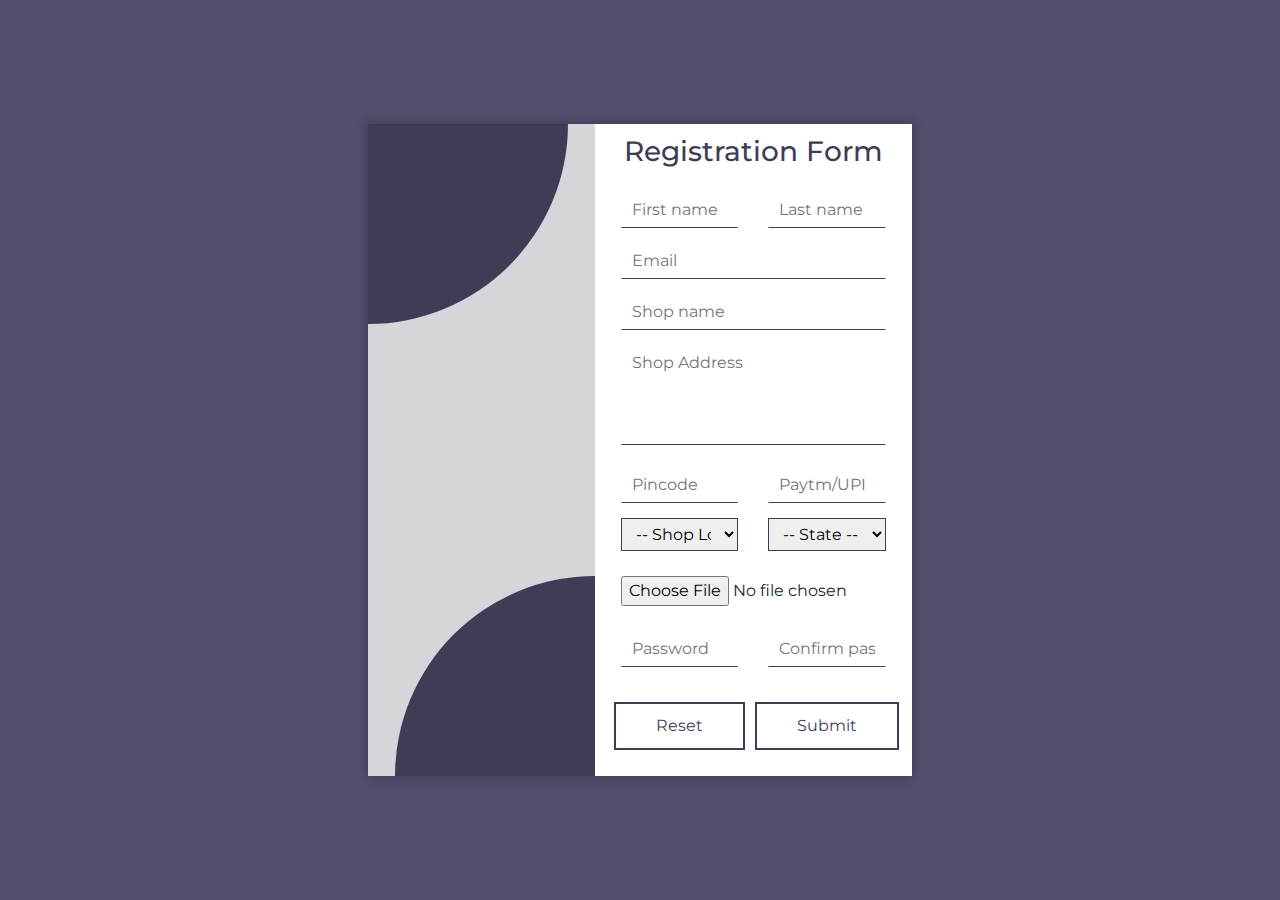
==== register_user/register.html @ ef93b85e "IVRRM AVIRAL" ====
<!doctype html>
<html lang="en">

<head>
    <!-- Required meta tags -->
    <meta charset="utf-8">
    <meta name="viewport" content="width=device-width, initial-scale=1, shrink-to-fit=no">

    <!-- Bootstrap CSS -->
    <link rel="stylesheet" href="https://stackpath.bootstrapcdn.com/bootstrap/4.3.1/css/bootstrap.min.css"
        integrity="sha384-ggOyR0iXCbMQv3Xipma34MD+dH/1fQ784/j6cY/iJTQUOhcWr7x9JvoRxT2MZw1T" crossorigin="anonymous">
    <!-- custom stylesheet -->
    <link rel="stylesheet" href="../css/register.css">
    <title>Hello, world!</title>
</head>

<body>
    <section class="register">
        <div class="container form-container">
            <div class="row">
                <div class="col-5 left">
                    <div class="img-wrapper">
                        <img src="../img/shop.svg" alt="">
                    </div>
                    <div class="box-1 box"></div>
                    <div class="box-2 box"></div>
                </div>
                <div class="col-7 form-area">
                    <div class="row">
                        <div class="col-12 text-center">
                            <h1 class="h3">Registration Form</h1>
                        </div>
                    </div>
                    <form method="POST" action="createuser_table.php">
                        <div class="row">
                            <div class="col-6">

                                <input type="text" name="firstname" id="" placeholder="First name">

                            </div>
                            <div class="col-6">

                                <input type="text" name="lastname" id="" placeholder="Last name">

                            </div>
                        </div>
                        <div class="row">
                            <div class="col-12">

                                <input type="email" name="email" id="" placeholder="Email">

                            </div>
                        </div>
                        <div class="row">
                            <div class="col-12">

                                <input type="text" name="shopname" id="" placeholder="Shop name">

                            </div>
                        </div>
                        <div class="row">
                            <div class="col-12">

                                <textarea name="shopaddress" id="" placeholder="Shop Address"></textarea>

                            </div>
                        </div>
                        <div class="row">
                            <div class="col-6">

                                <input type="text" name="pincode" id="" placeholder="Pincode">

                            </div>
                            <div class="col-6">

                                <input type="text" name="Paytm" id="" placeholder="Paytm/UPI">

                            </div>
                        </div>
                        <div class="row">
                            <div class="col-6">
                                <select name="" id="">
                                    <option value="hide">-- Shop Location --</option>
                                    <option value="1">Chandni-Chowk</option>
                                    <option value="2">Chandni-Chowk</option>
                                    <option value="3">Chandni-Chowk</option>
                                </select>
                            </div>
                            <div class="col-6">
                                <select name="" id="">
                                    <option value="hide">-- State --</option>
                                    <option value="a">Chandni-Chowk</option>
                                    <option value="b">Chandni-Chowk</option>
                                    <option value="c">Chandni-Chowk</option>
                                </select>
                            </div>
                        </div>
                        <div class="row">
                            <div class="col-12">
                                <input type="file" name="pic" accept="image/*">
                            </div>
                        </div>
                        <div class="row">
                            <div class="col-6 ">

                                <input type="password" name="password" id="" placeholder="Password">

                            </div>
                            <div class="col-6  ">

                                <input type="password" name="confirm" id="" placeholder="Confirm password">

                            </div>
                        </div>
                        <div class="row">
                            <div class="col-6 btn-wrapper">
                                <input type="reset" name="reset" id="" value="Reset" class="btn">
                            </div>
                            <div class="col-6 btn-wrapper">
                                <input type="submit" name="submit" id="" value="Submit" class="btn">
                            </div>
                        </div>
                    </form>

                </div>
            </div>
        </div>
    </section>

    <!-- Optional JavaScript -->
    <!-- jQuery first, then Popper.js, then Bootstrap JS -->
    <script src="https://code.jquery.com/jquery-3.3.1.slim.min.js"
        integrity="sha384-q8i/X+965DzO0rT7abK41JStQIAqVgRVzpbzo5smXKp4YfRvH+8abtTE1Pi6jizo" crossorigin="anonymous">
    </script>
    <script src="https://cdnjs.cloudflare.com/ajax/libs/popper.js/1.14.7/umd/popper.min.js"
        integrity="sha384-UO2eT0CpHqdSJQ6hJty5KVphtPhzWj9WO1clHTMGa3JDZwrnQq4sF86dIHNDz0W1" crossorigin="anonymous">
    </script>
    <script src="https://stackpath.bootstrapcdn.com/bootstrap/4.3.1/js/bootstrap.min.js"
        integrity="sha384-JjSmVgyd0p3pXB1rRibZUAYoIIy6OrQ6VrjIEaFf/nJGzIxFDsf4x0xIM+B07jRM" crossorigin="anonymous">
    </script>
</body>

</html>
---- css/register.css ----
@import url("https://fonts.googleapis.com/css?family=Montserrat&display=swap");

* {
  margin: 0;
  padding: 0;
  box-sizing: border-box;
  outline: none;
}

body {
  height: 100vh;
  width: 100%;
  display: flex;
  justify-content: center;
  align-items: center;
  font-family: "Montserrat", sans-serif;
  font-weight: 900;
  background: #514f6d;
}

/* form style */
.register {
  box-shadow: 0 0 10px 2px rgba(0, 0, 0, 0.2);
  background: #fff;
}
.register:hover {
  box-shadow: 0 0 20px 2px rgba(0, 0, 0, 0.4);
}

.img-wrapper {
  height: 100%;
  width: 100%;
  display: flex;
  justify-content: center;
  align-items: center;
  background: #d3d7da;
}

.h3 {
  color: #3f3d56;
}

.left {
  padding: 0;
  position: relative;
  overflow: hidden;
}

.box {
  height: 400px;
  width: 400px;
  background: #3f3d56;
  position: absolute;
  border-radius: 50%;
}

.box-1 {
  top: 0;
  left: 0;
  transform: translate(-50%, -50%);
  transition: all 1s;
}
.box-2 {
  bottom: 0;
  right: 0;
  transform: translate(50%, 50%);
  transition: all 1s;
}
.left:hover .box-1 {
  left: 100%;
}
.left:hover .box-2 {
  right: 100%;
}

.img-wrapper img {
  max-width: 60%;
}
form .row {
  margin: 15px 0;
}
.form-area {
  padding: 2%;
}

input[type="text"],
input[type="email"],
input[type="password"],
textarea {
  padding: 5px 10px;
  width: 100%;
  border: 1px solid transparent;
  color: #3f3d56;
  transition: all 0.5s;
  border-bottom: 1px solid #3f3d56;
}

textarea {
  resize: none;
  height: 100px;
}
input[type="text"]:focus,
input[type="email"]:focus,
input[type="password"]:focus,
textarea:focus {
  border: 1px solid #3f3d56;
}

input[type="text"]::placeholder,
input[type="email"]::placeholder,
input[type="password"]::placeholder,
textarea::placeholder {
  /* color: #3f3d56; */
}

.btn-wrapper {
  display: flex;
  justify-content: center;
  align-items: center;
  margin-top: 20px;
  position: relative;
}

.btn {
  color: #3f3d56;
  border-radius: 0;
  padding: 10px 40px;
  border: 2px solid #3f3d56;
  background: #fff;
  transition: all 0.3s;
}
.btn:hover {
  color: #fff;
  border: 2px solid transparent;
  background: #3f3d56;
}

input[type="file"] {
  margin: 10px 0;
}

select {
  padding: 5px 10px;
  width: 100%;
  border: none;
  border: 1px solid #3f3d56;
}
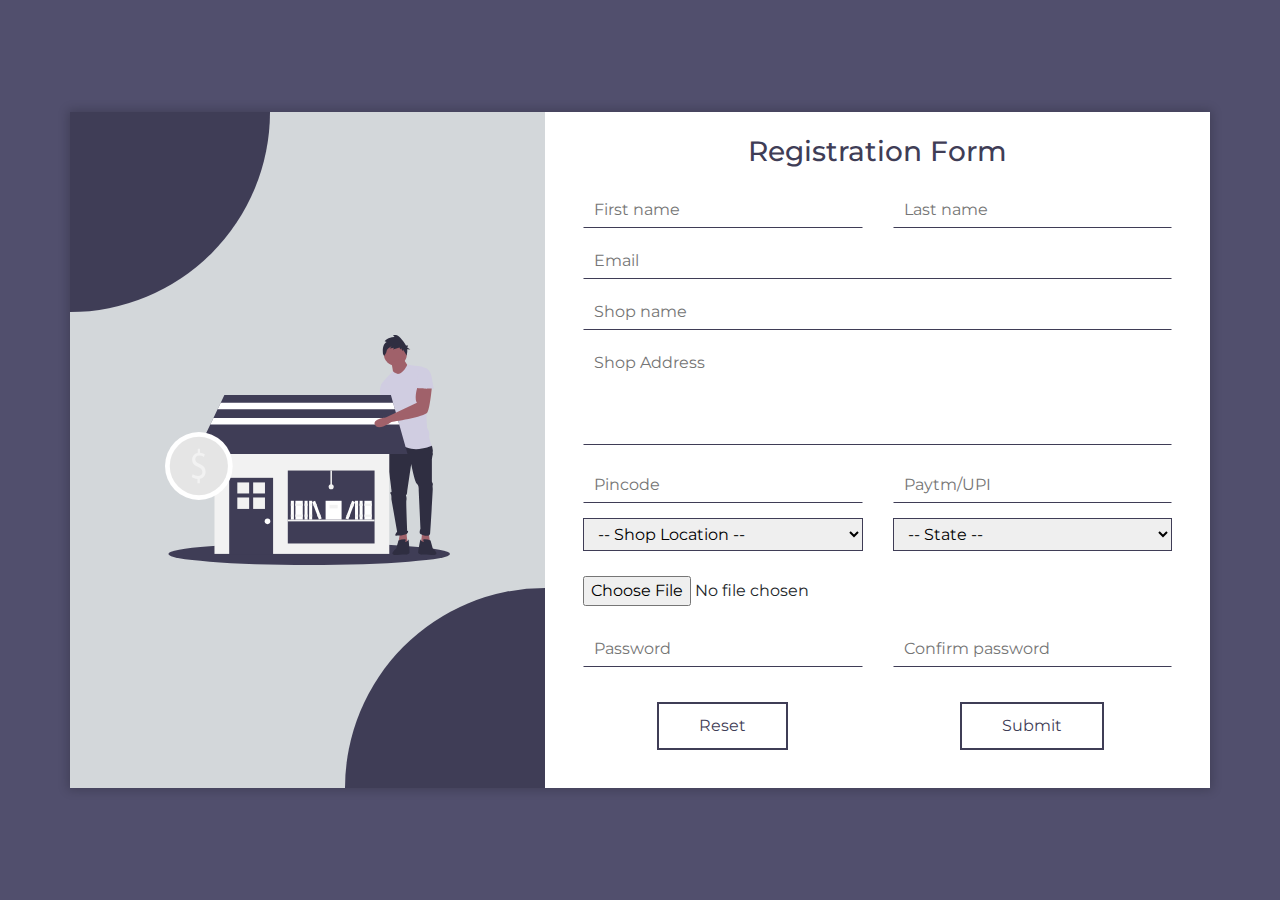
==== commit f6ce814b: "AVIRAL" ====
--- a/register_user/register.html
+++ b/register_user/register.html
@@ -20,7 +20,7 @@
             <div class="row">
                 <div class="col-5 left">
                     <div class="img-wrapper">
-                        <img src="../img/shop.svg" alt="">
+                        <img src="../img/download.svg" alt="">
                     </div>
                     <div class="box-1 box"></div>
                     <div class="box-2 box"></div>
@@ -31,7 +31,7 @@
                             <h1 class="h3">Registration Form</h1>
                         </div>
                     </div>
-                    <form method="POST" action="createuser_table.php">
+                    <form method="POST" action="insert_user.php">
                         <div class="row">
                             <div class="col-6">
 
